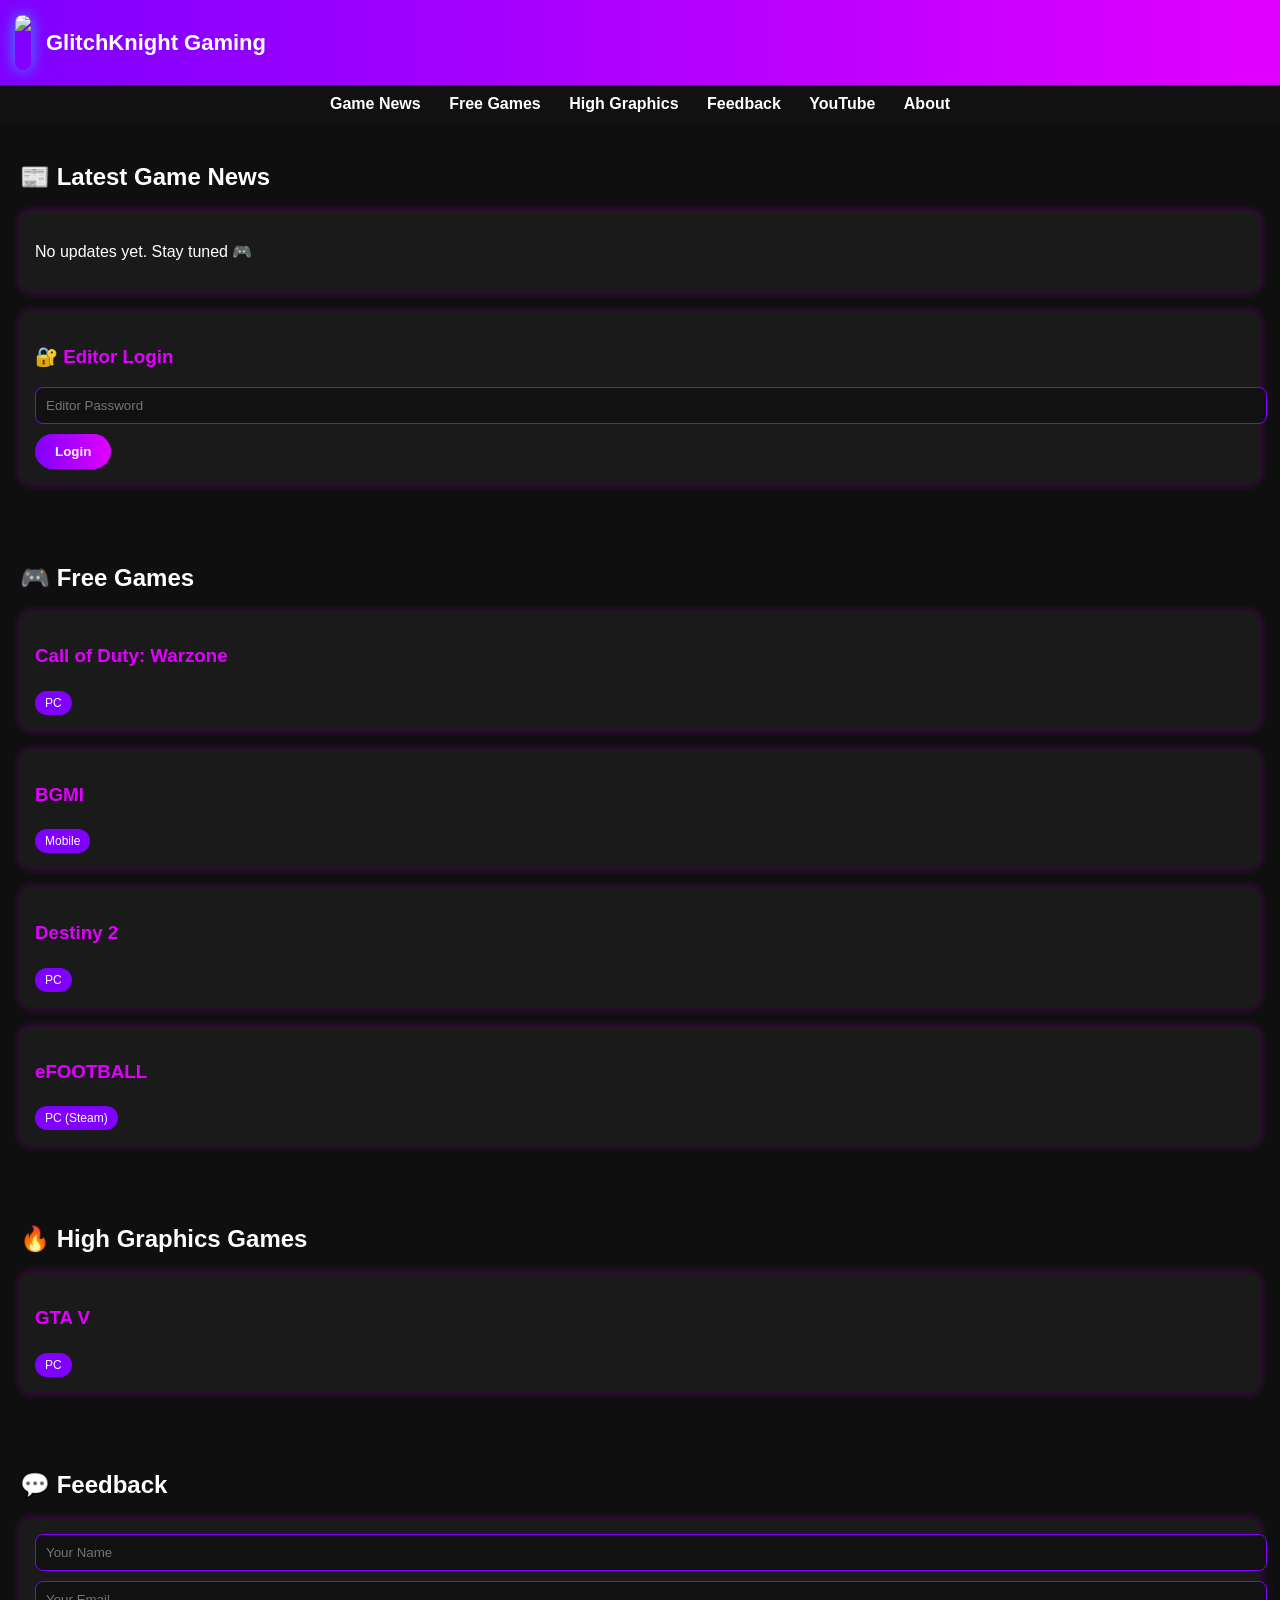
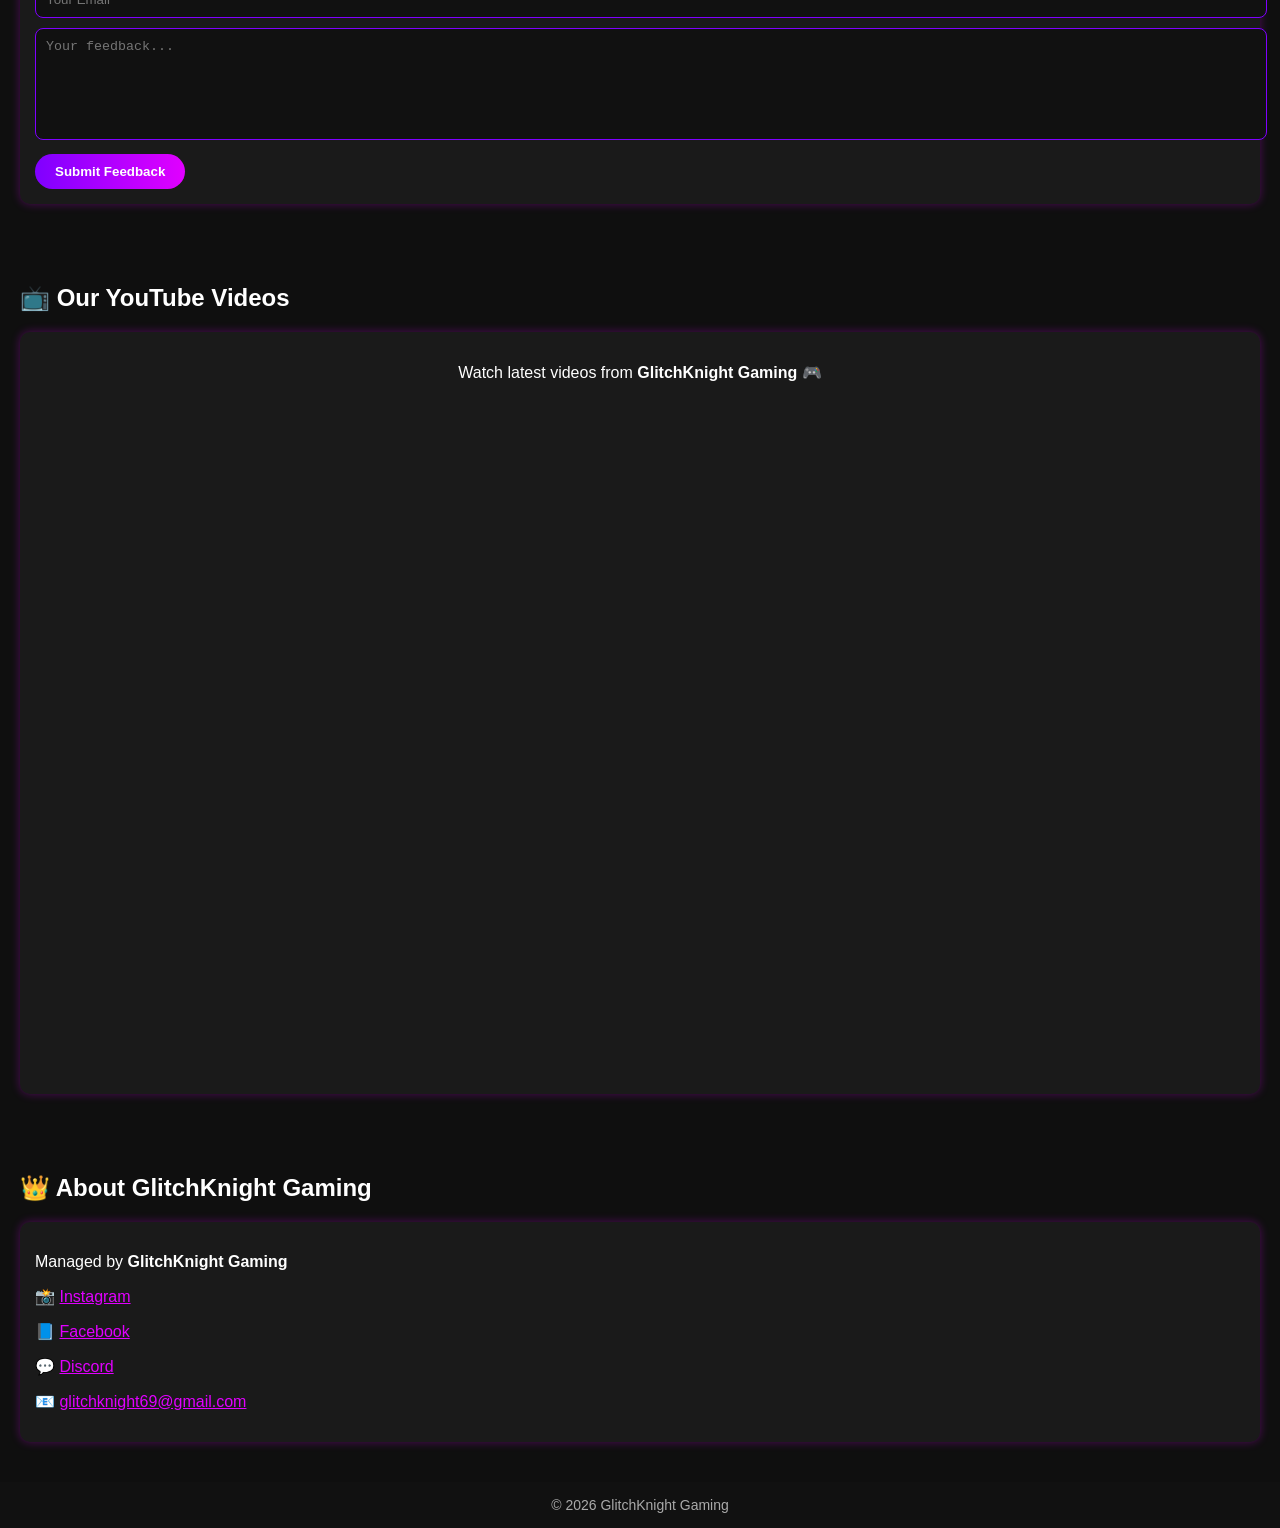
==== index.html @ bc0265fa "Add files via upload" ====
<!DOCTYPE html>
<html lang="en">
<head>
  <meta charset="UTF-8">
  <title>GlitchKnight Gaming | Free High Graphics Games</title>
  <meta name="viewport" content="width=device-width, initial-scale=1.0">

  <style>
    body {
      margin: 0;
      font-family: Arial, Helvetica, sans-serif;
      background: #0f0f0f;
      color: #ffffff;
    }

    header {
      background: linear-gradient(90deg, #7f00ff, #e100ff);
      padding: 15px;
      display: flex;
      align-items: center;
      gap: 15px;
    }

    .logo {
      height: 55px;
      border-radius: 8px;
      box-shadow: 0 0 15px rgba(0,255,255,0.6);
    }

    header h1 {
      font-size: 22px;
    }

    nav {
      background: #111;
      padding: 10px;
      text-align: center;
    }

    nav a {
      color: #fff;
      margin: 0 12px;
      text-decoration: none;
      font-weight: bold;
    }

    nav a:hover {
      color: #e100ff;
    }

    section {
      padding: 20px;
    }

    .card {
      background: #1a1a1a;
      border-radius: 10px;
      padding: 15px;
      margin-bottom: 20px;
      box-shadow: 0 0 10px rgba(225,0,255,0.3);
    }

    .card h3 {
      color: #e100ff;
    }

    .tag {
      display: inline-block;
      background: #7f00ff;
      padding: 5px 10px;
      border-radius: 20px;
      font-size: 12px;
      margin-top: 5px;
    }

    input, textarea {
      width: 100%;
      padding: 10px;
      margin-bottom: 10px;
      border-radius: 8px;
      border: 1px solid #7f00ff;
      background: #111;
      color: #fff;
    }

    textarea {
      resize: none;
      height: 90px;
    }

    button {
      padding: 10px 20px;
      background: linear-gradient(90deg, #7f00ff, #e100ff);
      border: none;
      border-radius: 25px;
      color: #fff;
      font-weight: bold;
      cursor: pointer;
    }

    footer {
      background: #111;
      text-align: center;
      padding: 15px;
      font-size: 14px;
      color: #aaa;
    }
  </style>
</head>

<body>

<header>
  <img src="logo.png" class="logo" >
  <h1>GlitchKnight Gaming</h1>
</header>

<nav>
  <a href="#news">Game News</a>
  <a href="#free">Free Games</a>
  <a href="#high">High Graphics</a>
  <a href="#feedback">Feedback</a>
  <a href="#youtube">YouTube</a>
  <a href="#about">About</a>
</nav>

<!-- GAME NEWS -->
<section id="news">
  <h2>📰 Latest Game News</h2>

  <div class="card">
    <p id="newsText">No updates yet. Stay tuned 🎮</p>
  </div>

  <div class="card" id="editorLogin">
    <h3>🔐 Editor Login</h3>
    <input type="password" id="editorPassword" placeholder="Editor Password">
    <button onclick="checkEditor()">Login</button>
  </div>

  <div class="card" id="editorPanel" style="display:none;">
    <h3>✏️ Update Game News</h3>
    <textarea id="newsInput" placeholder="Write update..."></textarea>
    <button onclick="updateNews()">Update</button>
  </div>
</section>

<!-- FREE GAMES -->
<section id="free">
  <h2>🎮 Free Games</h2>

  <div class="card"><h3>Call of Duty: Warzone</h3><span class="tag">PC</span></div>
  <div class="card"><h3>BGMI</h3><span class="tag">Mobile</span></div>
  <div class="card"><h3>Destiny 2</h3><span class="tag">PC</span></div>
  <div class="card"><h3>eFOOTBALL</h3><span class="tag">PC (Steam)</span></div>
</section>

<!-- HIGH GRAPHICS -->
<section id="high">
  <h2>🔥 High Graphics Games</h2>
  <div class="card"><h3>GTA V</h3><span class="tag">PC</span></div>
</section>

<!-- FEEDBACK -->
<section id="feedback">
  <h2>💬 Feedback</h2>
  <div class="card">
    <input id="fbName" placeholder="Your Name">
    <input id="fbEmail" placeholder="Your Email">
    <textarea id="fbMessage" placeholder="Your feedback..."></textarea>
    <button onclick="submitFeedback()">Submit Feedback</button>
  </div>
</section>

<!-- YOUTUBE VIDEOS -->
<section id="youtube">
  <h2>📺 Our YouTube Videos</h2>

  <div class="card" style="text-align:center;">
    <p>Watch latest videos from <b>GlitchKnight Gaming</b> 🎮</p>

    <div style="position:relative;padding-bottom:56.25%;height:0;overflow:hidden;border-radius:10px;">
      <iframe
        src="https://www.youtube.com/embed/VIDEO_ID_HERE"
        style="position:absolute;top:0;left:0;width:100%;height:100%;border:0;"
        allowfullscreen>
      </iframe>
    </div>

  </div>
</section>


<!-- ABOUT -->
<section id="about">
  <h2>👑 About GlitchKnight Gaming</h2>
  <div class="card">
    <p>Managed by <b>GlitchKnight Gaming</b></p>
    <p>📸 <a href="https://www.instagram.com/glitchknight_gaming69" target="_blank" style="color:#e100ff;">Instagram</a></p>
    <p>📘 <a href="https://www.facebook.com/share/1EyqeJh2Mr/" target="_blank" style="color:#e100ff;">Facebook</a></p>
    <p>💬 <a href="https://discord.gg/zVZMFgwSg" target="_blank" style="color:#e100ff;">Discord</a></p>
    <p>📧 <a href="mailto:glitchknight69@gmail.com" style="color:#e100ff;">glitchknight69@gmail.com</a></p>
  </div>
</section>

<footer>
  © 2026 GlitchKnight Gaming
</footer>

<script>
const EDITOR_PASSWORD = "glitchknight123";

document.getElementById("newsText").innerText =
  localStorage.getItem("gameNews") || "No updates yet. Stay tuned 🎮";

function checkEditor() {
  if (editorPassword.value === EDITOR_PASSWORD) {
    editorLogin.style.display = "none";
    editorPanel.style.display = "block";
    alert("Editor access granted 👑");
  } else alert("Wrong password ❌");
}

function updateNews() {
  if (!newsInput.value.trim()) return alert("Write something!");
  localStorage.setItem("gameNews", newsInput.value);
  newsText.innerText = newsInput.value;
  newsInput.value = "";
}

function submitFeedback() {
  if (!fbName.value || !fbMessage.value) return alert("Fill required fields!");
  let fb = JSON.parse(localStorage.getItem("feedback")) || [];
  fb.push({name: fbName.value, email: fbEmail.value, msg: fbMessage.value});
  localStorage.setItem("feedback", JSON.stringify(fb));
  fbName.value = fbEmail.value = fbMessage.value = "";
  alert("Thanks for feedback ❤️🎮");
}
</script>

</body>
</html>
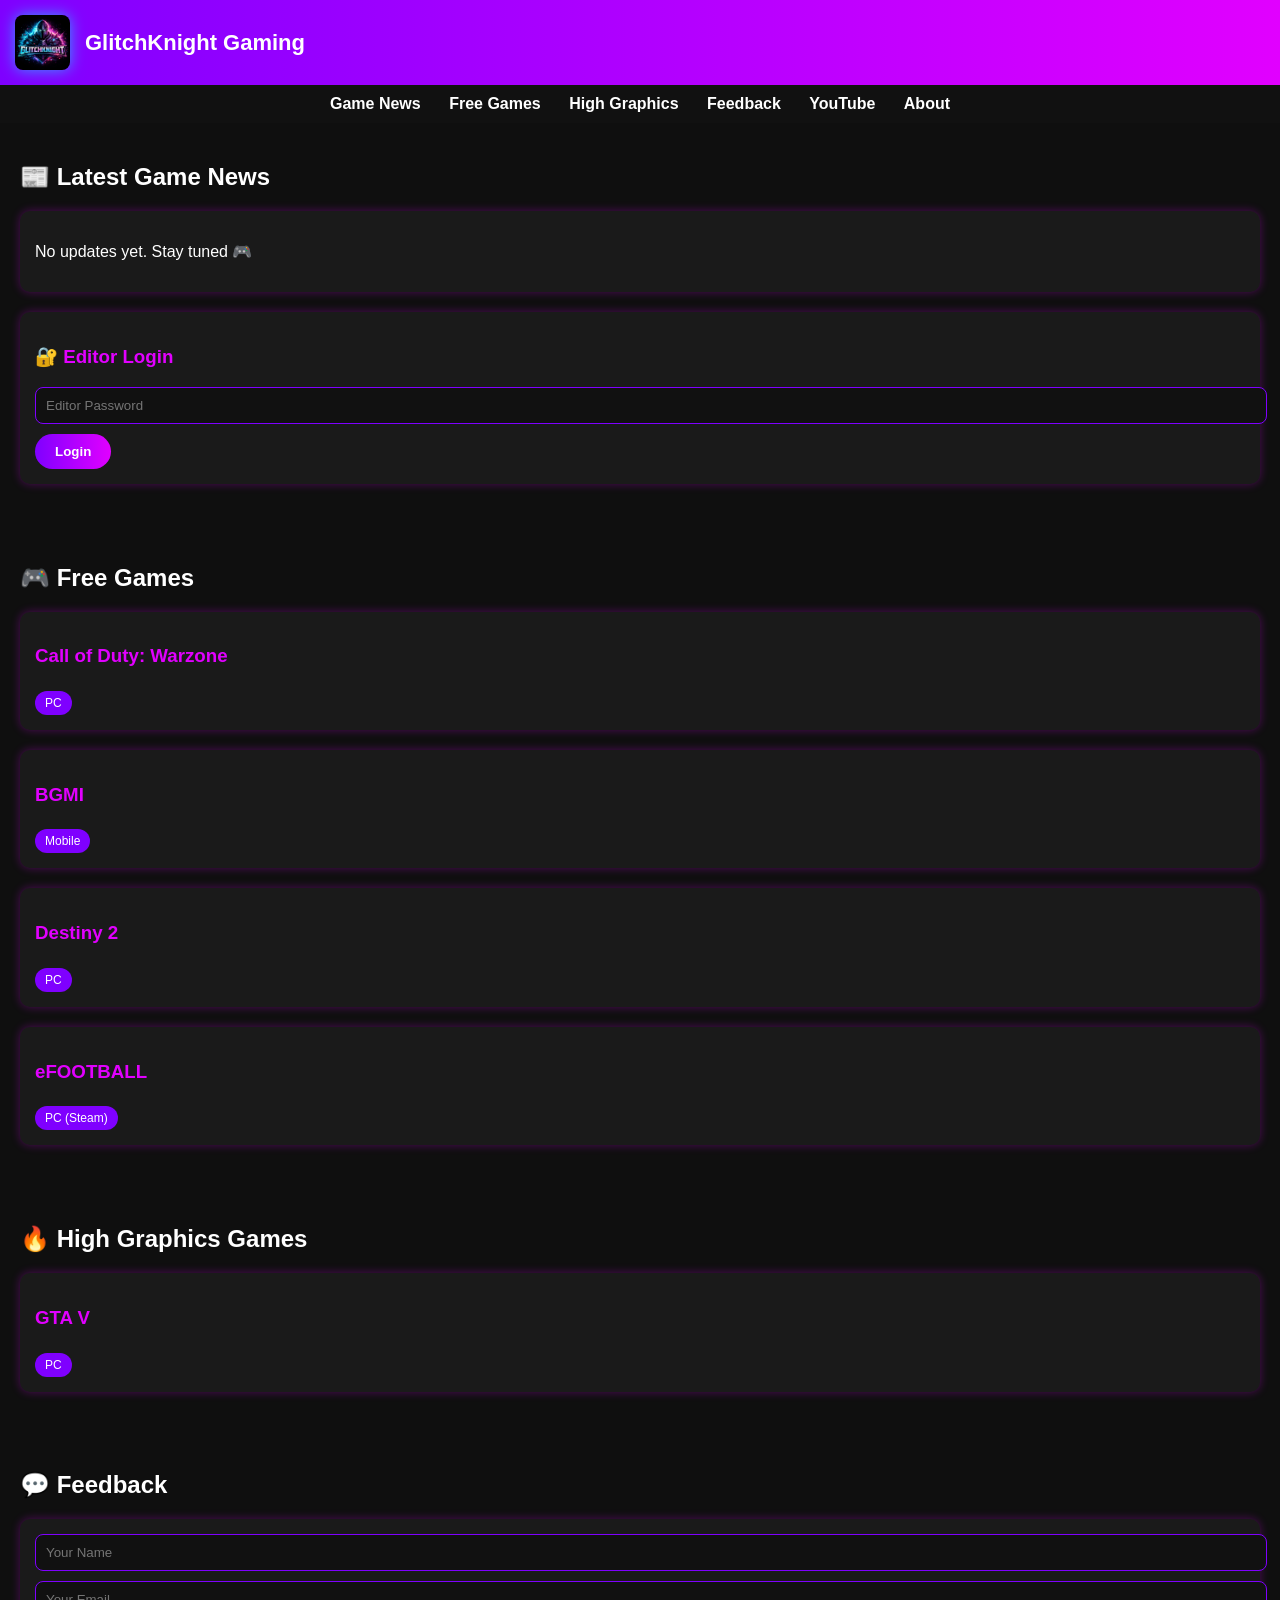
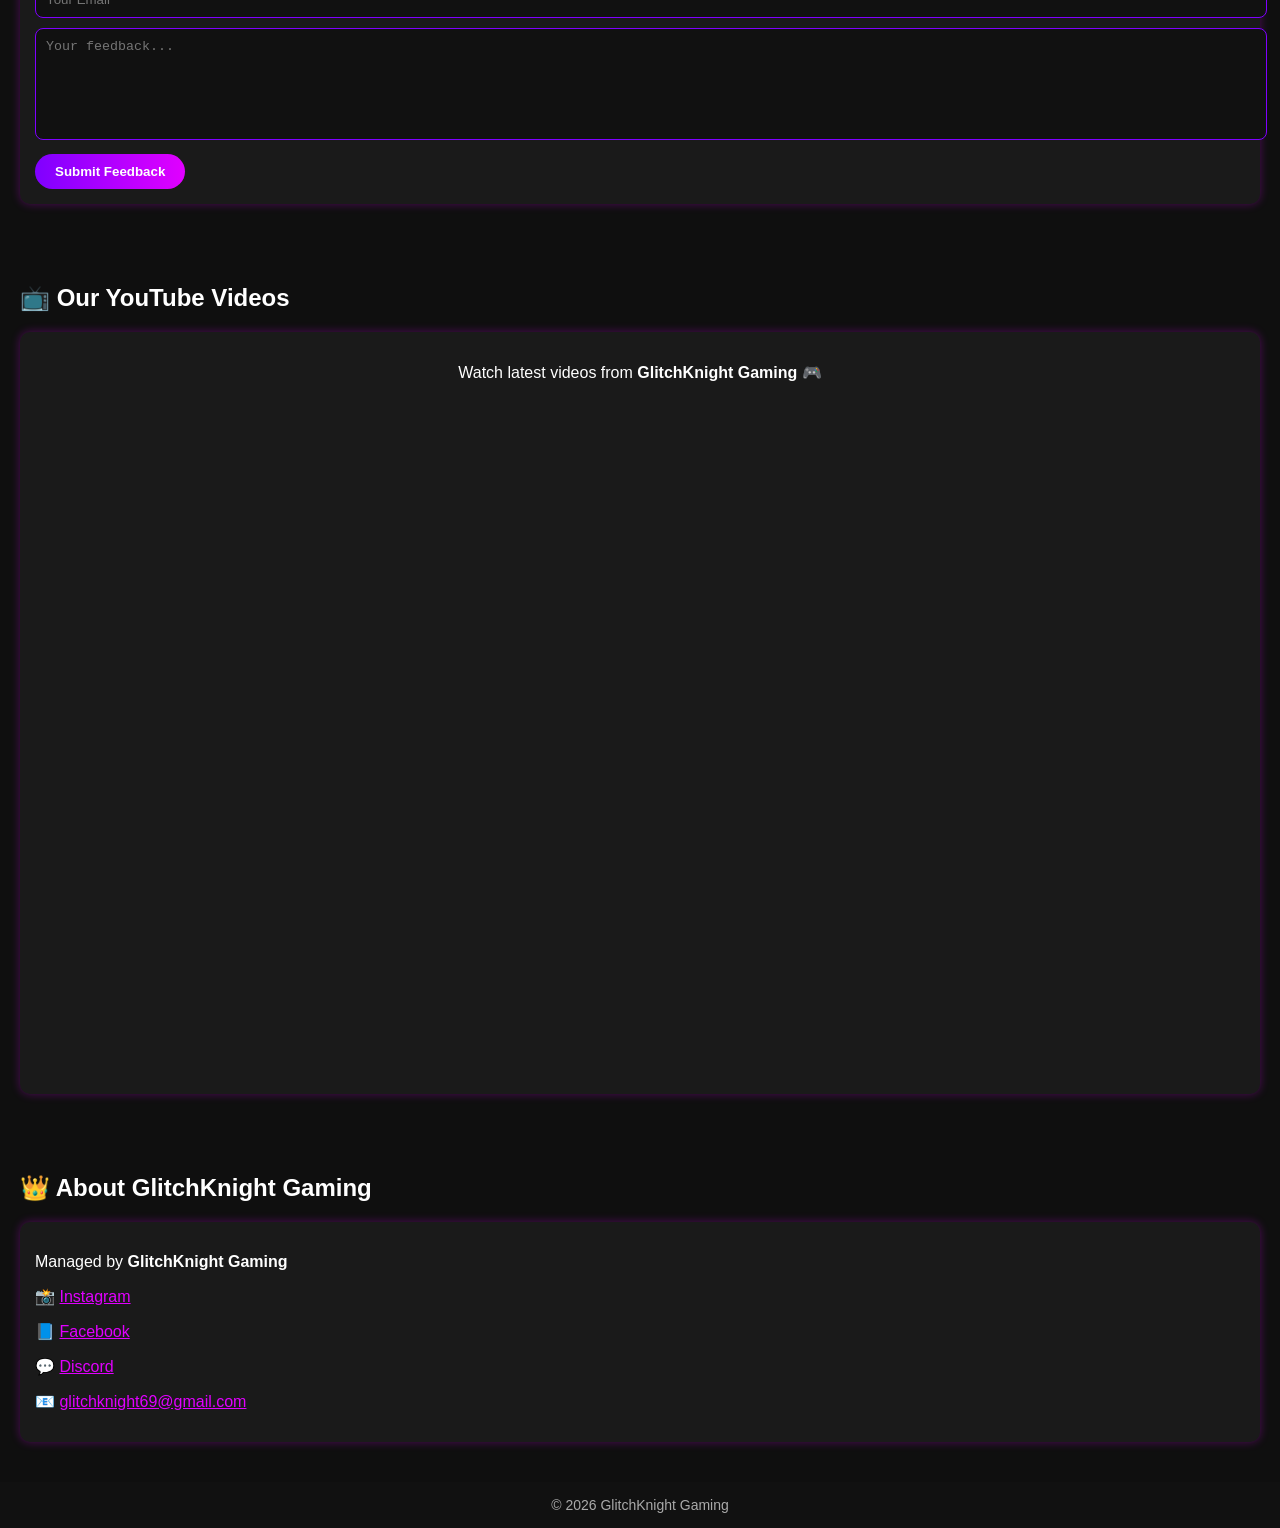
==== commit a7353426: "Fix header logo image path and sizing" ====
--- a/index.html
+++ b/index.html
@@ -1,242 +1,244 @@
-<!DOCTYPE html>
-<html lang="en">
-<head>
-  <meta charset="UTF-8">
-  <title>GlitchKnight Gaming | Free High Graphics Games</title>
-  <meta name="viewport" content="width=device-width, initial-scale=1.0">
-
-  <style>
-    body {
-      margin: 0;
-      font-family: Arial, Helvetica, sans-serif;
-      background: #0f0f0f;
-      color: #ffffff;
-    }
-
-    header {
-      background: linear-gradient(90deg, #7f00ff, #e100ff);
-      padding: 15px;
-      display: flex;
-      align-items: center;
-      gap: 15px;
-    }
-
-    .logo {
-      height: 55px;
-      border-radius: 8px;
-      box-shadow: 0 0 15px rgba(0,255,255,0.6);
-    }
-
-    header h1 {
-      font-size: 22px;
-    }
-
-    nav {
-      background: #111;
-      padding: 10px;
-      text-align: center;
-    }
-
-    nav a {
-      color: #fff;
-      margin: 0 12px;
-      text-decoration: none;
-      font-weight: bold;
-    }
-
-    nav a:hover {
-      color: #e100ff;
-    }
-
-    section {
-      padding: 20px;
-    }
-
-    .card {
-      background: #1a1a1a;
-      border-radius: 10px;
-      padding: 15px;
-      margin-bottom: 20px;
-      box-shadow: 0 0 10px rgba(225,0,255,0.3);
-    }
-
-    .card h3 {
-      color: #e100ff;
-    }
-
-    .tag {
-      display: inline-block;
-      background: #7f00ff;
-      padding: 5px 10px;
-      border-radius: 20px;
-      font-size: 12px;
-      margin-top: 5px;
-    }
-
-    input, textarea {
-      width: 100%;
-      padding: 10px;
-      margin-bottom: 10px;
-      border-radius: 8px;
-      border: 1px solid #7f00ff;
-      background: #111;
-      color: #fff;
-    }
-
-    textarea {
-      resize: none;
-      height: 90px;
-    }
-
-    button {
-      padding: 10px 20px;
-      background: linear-gradient(90deg, #7f00ff, #e100ff);
-      border: none;
-      border-radius: 25px;
-      color: #fff;
-      font-weight: bold;
-      cursor: pointer;
-    }
-
-    footer {
-      background: #111;
-      text-align: center;
-      padding: 15px;
-      font-size: 14px;
-      color: #aaa;
-    }
-  </style>
-</head>
-
-<body>
-
-<header>
-  <img src="logo.png" class="logo" >
-  <h1>GlitchKnight Gaming</h1>
-</header>
-
-<nav>
-  <a href="#news">Game News</a>
-  <a href="#free">Free Games</a>
-  <a href="#high">High Graphics</a>
-  <a href="#feedback">Feedback</a>
-  <a href="#youtube">YouTube</a>
-  <a href="#about">About</a>
-</nav>
-
-<!-- GAME NEWS -->
-<section id="news">
-  <h2>📰 Latest Game News</h2>
-
-  <div class="card">
-    <p id="newsText">No updates yet. Stay tuned 🎮</p>
-  </div>
-
-  <div class="card" id="editorLogin">
-    <h3>🔐 Editor Login</h3>
-    <input type="password" id="editorPassword" placeholder="Editor Password">
-    <button onclick="checkEditor()">Login</button>
-  </div>
-
-  <div class="card" id="editorPanel" style="display:none;">
-    <h3>✏️ Update Game News</h3>
-    <textarea id="newsInput" placeholder="Write update..."></textarea>
-    <button onclick="updateNews()">Update</button>
-  </div>
-</section>
-
-<!-- FREE GAMES -->
-<section id="free">
-  <h2>🎮 Free Games</h2>
-
-  <div class="card"><h3>Call of Duty: Warzone</h3><span class="tag">PC</span></div>
-  <div class="card"><h3>BGMI</h3><span class="tag">Mobile</span></div>
-  <div class="card"><h3>Destiny 2</h3><span class="tag">PC</span></div>
-  <div class="card"><h3>eFOOTBALL</h3><span class="tag">PC (Steam)</span></div>
-</section>
-
-<!-- HIGH GRAPHICS -->
-<section id="high">
-  <h2>🔥 High Graphics Games</h2>
-  <div class="card"><h3>GTA V</h3><span class="tag">PC</span></div>
-</section>
-
-<!-- FEEDBACK -->
-<section id="feedback">
-  <h2>💬 Feedback</h2>
-  <div class="card">
-    <input id="fbName" placeholder="Your Name">
-    <input id="fbEmail" placeholder="Your Email">
-    <textarea id="fbMessage" placeholder="Your feedback..."></textarea>
-    <button onclick="submitFeedback()">Submit Feedback</button>
-  </div>
-</section>
-
-<!-- YOUTUBE VIDEOS -->
-<section id="youtube">
-  <h2>📺 Our YouTube Videos</h2>
-
-  <div class="card" style="text-align:center;">
-    <p>Watch latest videos from <b>GlitchKnight Gaming</b> 🎮</p>
-
-    <div style="position:relative;padding-bottom:56.25%;height:0;overflow:hidden;border-radius:10px;">
-      <iframe
-        src="https://www.youtube.com/embed/VIDEO_ID_HERE"
-        style="position:absolute;top:0;left:0;width:100%;height:100%;border:0;"
-        allowfullscreen>
-      </iframe>
-    </div>
-
-  </div>
-</section>
-
-
-<!-- ABOUT -->
-<section id="about">
-  <h2>👑 About GlitchKnight Gaming</h2>
-  <div class="card">
-    <p>Managed by <b>GlitchKnight Gaming</b></p>
-    <p>📸 <a href="https://www.instagram.com/glitchknight_gaming69" target="_blank" style="color:#e100ff;">Instagram</a></p>
-    <p>📘 <a href="https://www.facebook.com/share/1EyqeJh2Mr/" target="_blank" style="color:#e100ff;">Facebook</a></p>
-    <p>💬 <a href="https://discord.gg/zVZMFgwSg" target="_blank" style="color:#e100ff;">Discord</a></p>
-    <p>📧 <a href="mailto:glitchknight69@gmail.com" style="color:#e100ff;">glitchknight69@gmail.com</a></p>
-  </div>
-</section>
-
-<footer>
-  © 2026 GlitchKnight Gaming
-</footer>
-
-<script>
-const EDITOR_PASSWORD = "glitchknight123";
-
-document.getElementById("newsText").innerText =
-  localStorage.getItem("gameNews") || "No updates yet. Stay tuned 🎮";
-
-function checkEditor() {
-  if (editorPassword.value === EDITOR_PASSWORD) {
-    editorLogin.style.display = "none";
-    editorPanel.style.display = "block";
-    alert("Editor access granted 👑");
-  } else alert("Wrong password ❌");
-}
-
-function updateNews() {
-  if (!newsInput.value.trim()) return alert("Write something!");
-  localStorage.setItem("gameNews", newsInput.value);
-  newsText.innerText = newsInput.value;
-  newsInput.value = "";
-}
-
-function submitFeedback() {
-  if (!fbName.value || !fbMessage.value) return alert("Fill required fields!");
-  let fb = JSON.parse(localStorage.getItem("feedback")) || [];
-  fb.push({name: fbName.value, email: fbEmail.value, msg: fbMessage.value});
-  localStorage.setItem("feedback", JSON.stringify(fb));
-  fbName.value = fbEmail.value = fbMessage.value = "";
-  alert("Thanks for feedback ❤️🎮");
-}
-</script>
-
-</body>
-</html>
+<!DOCTYPE html>
+<html lang="en">
+<head>
+  <meta charset="UTF-8">
+  <title>GlitchKnight Gaming | Free High Graphics Games</title>
+  <meta name="viewport" content="width=device-width, initial-scale=1.0">
+
+  <style>
+    body {
+      margin: 0;
+      font-family: Arial, Helvetica, sans-serif;
+      background: #0f0f0f;
+      color: #ffffff;
+    }
+
+    header {
+      background: linear-gradient(90deg, #7f00ff, #e100ff);
+      padding: 15px;
+      display: flex;
+      align-items: center;
+      gap: 15px;
+    }
+
+    .logo {
+      width: 55px;
+      height: 55px;
+      object-fit: cover;
+      border-radius: 8px;
+      box-shadow: 0 0 15px rgba(0,255,255,0.6);
+    }
+
+    header h1 {
+      font-size: 22px;
+    }
+
+    nav {
+      background: #111;
+      padding: 10px;
+      text-align: center;
+    }
+
+    nav a {
+      color: #fff;
+      margin: 0 12px;
+      text-decoration: none;
+      font-weight: bold;
+    }
+
+    nav a:hover {
+      color: #e100ff;
+    }
+
+    section {
+      padding: 20px;
+    }
+
+    .card {
+      background: #1a1a1a;
+      border-radius: 10px;
+      padding: 15px;
+      margin-bottom: 20px;
+      box-shadow: 0 0 10px rgba(225,0,255,0.3);
+    }
+
+    .card h3 {
+      color: #e100ff;
+    }
+
+    .tag {
+      display: inline-block;
+      background: #7f00ff;
+      padding: 5px 10px;
+      border-radius: 20px;
+      font-size: 12px;
+      margin-top: 5px;
+    }
+
+    input, textarea {
+      width: 100%;
+      padding: 10px;
+      margin-bottom: 10px;
+      border-radius: 8px;
+      border: 1px solid #7f00ff;
+      background: #111;
+      color: #fff;
+    }
+
+    textarea {
+      resize: none;
+      height: 90px;
+    }
+
+    button {
+      padding: 10px 20px;
+      background: linear-gradient(90deg, #7f00ff, #e100ff);
+      border: none;
+      border-radius: 25px;
+      color: #fff;
+      font-weight: bold;
+      cursor: pointer;
+    }
+
+    footer {
+      background: #111;
+      text-align: center;
+      padding: 15px;
+      font-size: 14px;
+      color: #aaa;
+    }
+  </style>
+</head>
+
+<body>
+
+<header>
+  <img src="logo.png.jpeg" class="logo" alt="GlitchKnight Gaming logo">
+  <h1>GlitchKnight Gaming</h1>
+</header>
+
+<nav>
+  <a href="#news">Game News</a>
+  <a href="#free">Free Games</a>
+  <a href="#high">High Graphics</a>
+  <a href="#feedback">Feedback</a>
+  <a href="#youtube">YouTube</a>
+  <a href="#about">About</a>
+</nav>
+
+<!-- GAME NEWS -->
+<section id="news">
+  <h2>📰 Latest Game News</h2>
+
+  <div class="card">
+    <p id="newsText">No updates yet. Stay tuned 🎮</p>
+  </div>
+
+  <div class="card" id="editorLogin">
+    <h3>🔐 Editor Login</h3>
+    <input type="password" id="editorPassword" placeholder="Editor Password">
+    <button onclick="checkEditor()">Login</button>
+  </div>
+
+  <div class="card" id="editorPanel" style="display:none;">
+    <h3>✏️ Update Game News</h3>
+    <textarea id="newsInput" placeholder="Write update..."></textarea>
+    <button onclick="updateNews()">Update</button>
+  </div>
+</section>
+
+<!-- FREE GAMES -->
+<section id="free">
+  <h2>🎮 Free Games</h2>
+
+  <div class="card"><h3>Call of Duty: Warzone</h3><span class="tag">PC</span></div>
+  <div class="card"><h3>BGMI</h3><span class="tag">Mobile</span></div>
+  <div class="card"><h3>Destiny 2</h3><span class="tag">PC</span></div>
+  <div class="card"><h3>eFOOTBALL</h3><span class="tag">PC (Steam)</span></div>
+</section>
+
+<!-- HIGH GRAPHICS -->
+<section id="high">
+  <h2>🔥 High Graphics Games</h2>
+  <div class="card"><h3>GTA V</h3><span class="tag">PC</span></div>
+</section>
+
+<!-- FEEDBACK -->
+<section id="feedback">
+  <h2>💬 Feedback</h2>
+  <div class="card">
+    <input id="fbName" placeholder="Your Name">
+    <input id="fbEmail" placeholder="Your Email">
+    <textarea id="fbMessage" placeholder="Your feedback..."></textarea>
+    <button onclick="submitFeedback()">Submit Feedback</button>
+  </div>
+</section>
+
+<!-- YOUTUBE VIDEOS -->
+<section id="youtube">
+  <h2>📺 Our YouTube Videos</h2>
+
+  <div class="card" style="text-align:center;">
+    <p>Watch latest videos from <b>GlitchKnight Gaming</b> 🎮</p>
+
+    <div style="position:relative;padding-bottom:56.25%;height:0;overflow:hidden;border-radius:10px;">
+      <iframe
+        src="https://www.youtube.com/embed/VIDEO_ID_HERE"
+        style="position:absolute;top:0;left:0;width:100%;height:100%;border:0;"
+        allowfullscreen>
+      </iframe>
+    </div>
+
+  </div>
+</section>
+
+
+<!-- ABOUT -->
+<section id="about">
+  <h2>👑 About GlitchKnight Gaming</h2>
+  <div class="card">
+    <p>Managed by <b>GlitchKnight Gaming</b></p>
+    <p>📸 <a href="https://www.instagram.com/glitchknight_gaming69" target="_blank" style="color:#e100ff;">Instagram</a></p>
+    <p>📘 <a href="https://www.facebook.com/share/1EyqeJh2Mr/" target="_blank" style="color:#e100ff;">Facebook</a></p>
+    <p>💬 <a href="https://discord.gg/zVZMFgwSg" target="_blank" style="color:#e100ff;">Discord</a></p>
+    <p>📧 <a href="mailto:glitchknight69@gmail.com" style="color:#e100ff;">glitchknight69@gmail.com</a></p>
+  </div>
+</section>
+
+<footer>
+  © 2026 GlitchKnight Gaming
+</footer>
+
+<script>
+const EDITOR_PASSWORD = "glitchknight123";
+
+document.getElementById("newsText").innerText =
+  localStorage.getItem("gameNews") || "No updates yet. Stay tuned 🎮";
+
+function checkEditor() {
+  if (editorPassword.value === EDITOR_PASSWORD) {
+    editorLogin.style.display = "none";
+    editorPanel.style.display = "block";
+    alert("Editor access granted 👑");
+  } else alert("Wrong password ❌");
+}
+
+function updateNews() {
+  if (!newsInput.value.trim()) return alert("Write something!");
+  localStorage.setItem("gameNews", newsInput.value);
+  newsText.innerText = newsInput.value;
+  newsInput.value = "";
+}
+
+function submitFeedback() {
+  if (!fbName.value || !fbMessage.value) return alert("Fill required fields!");
+  let fb = JSON.parse(localStorage.getItem("feedback")) || [];
+  fb.push({name: fbName.value, email: fbEmail.value, msg: fbMessage.value});
+  localStorage.setItem("feedback", JSON.stringify(fb));
+  fbName.value = fbEmail.value = fbMessage.value = "";
+  alert("Thanks for feedback ❤️🎮");
+}
+</script>
+
+</body>
+</html>
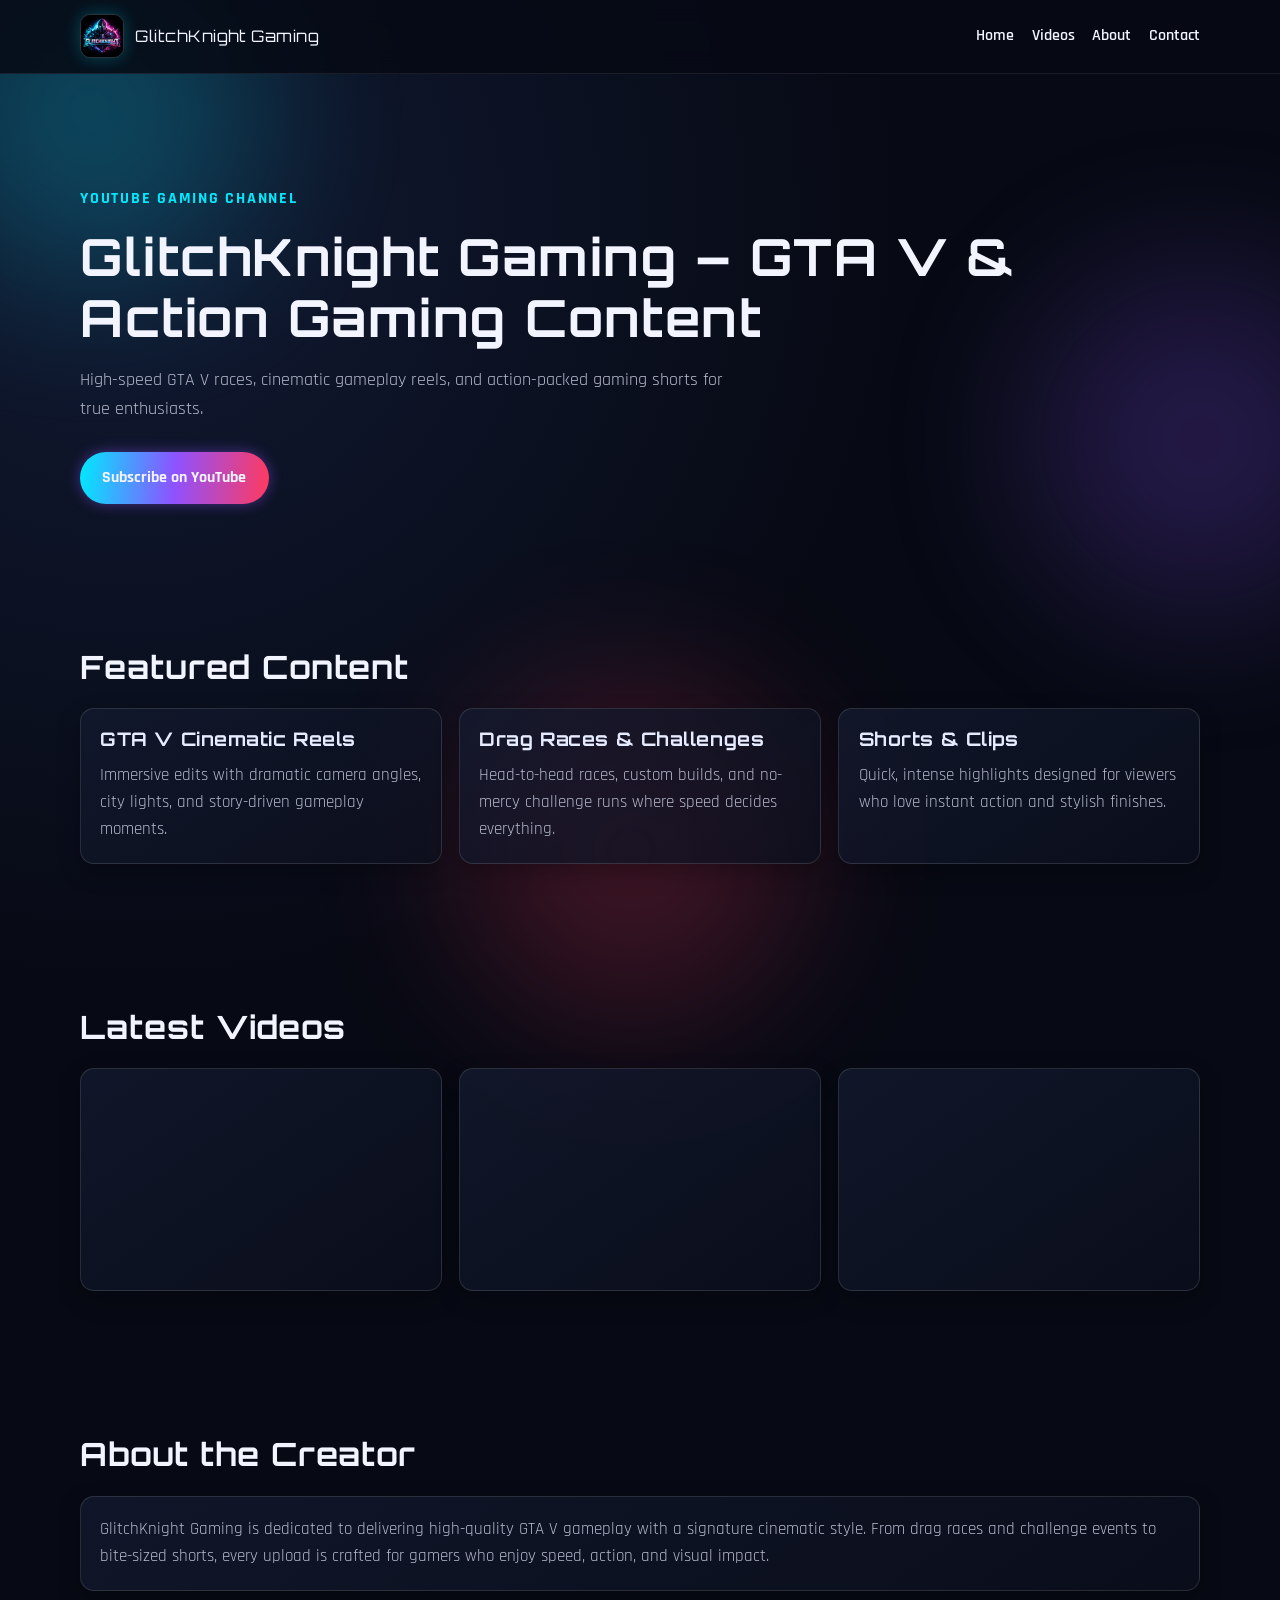
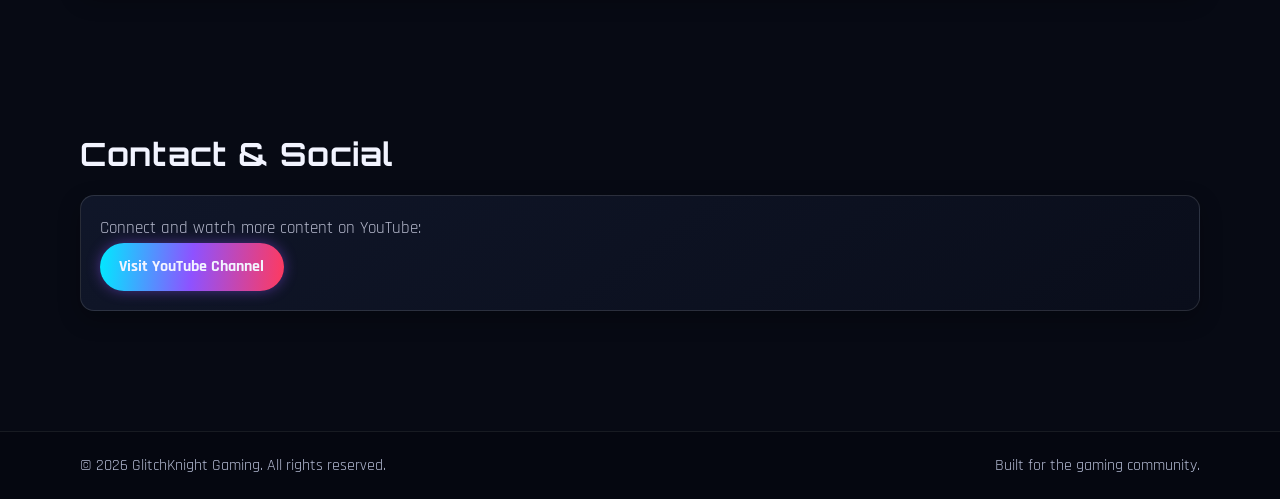
==== commit eb63cf78: "Redesign homepage with esports-style gaming layout" ====
--- a/index.html
+++ b/index.html
@@ -2,243 +2,119 @@
 <html lang="en">
 <head>
   <meta charset="UTF-8">
-  <title>GlitchKnight Gaming | Free High Graphics Games</title>
   <meta name="viewport" content="width=device-width, initial-scale=1.0">
+  <meta name="description" content="GlitchKnight Gaming - GTA V gameplay, cinematic reels, racing challenges, and gaming shorts.">
+  <title>GlitchKnight Gaming | GTA V & Action Gaming Content</title>
 
-  <style>
-    body {
-      margin: 0;
-      font-family: Arial, Helvetica, sans-serif;
-      background: #0f0f0f;
-      color: #ffffff;
-    }
+  <!-- Google Fonts for a modern esports style -->
+  <link rel="preconnect" href="https://fonts.googleapis.com">
+  <link rel="preconnect" href="https://fonts.gstatic.com" crossorigin>
+  <link href="https://fonts.googleapis.com/css2?family=Orbitron:wght@500;700;800&family=Rajdhani:wght@400;500;600;700&display=swap" rel="stylesheet">
 
-    header {
-      background: linear-gradient(90deg, #7f00ff, #e100ff);
-      padding: 15px;
-      display: flex;
-      align-items: center;
-      gap: 15px;
-    }
+  <!-- Main stylesheet -->
+  <link rel="stylesheet" href="style.css">
+</head>
+<body>
+  <!-- Background glow decorations -->
+  <div class="bg-glow bg-glow-cyan" aria-hidden="true"></div>
+  <div class="bg-glow bg-glow-purple" aria-hidden="true"></div>
+  <div class="bg-glow bg-glow-red" aria-hidden="true"></div>
 
-    .logo {
-      width: 55px;
-      height: 55px;
-      object-fit: cover;
-      border-radius: 8px;
-      box-shadow: 0 0 15px rgba(0,255,255,0.6);
-    }
+  <!-- Navbar -->
+  <header class="site-header" id="home">
+    <nav class="navbar container" aria-label="Primary navigation">
+      <a href="#home" class="brand" aria-label="GlitchKnight Gaming Home">
+        <img src="logo.png.jpeg" alt="GlitchKnight Gaming logo" class="brand-logo">
+        <span>GlitchKnight Gaming</span>
+      </a>
 
-    header h1 {
-      font-size: 22px;
-    }
+      <ul class="nav-links">
+        <li><a href="#home">Home</a></li>
+        <li><a href="#videos">Videos</a></li>
+        <li><a href="#about">About</a></li>
+        <li><a href="#contact">Contact</a></li>
+      </ul>
+    </nav>
+  </header>
 
-    nav {
-      background: #111;
-      padding: 10px;
-      text-align: center;
-    }
+  <main>
+    <!-- Hero -->
+    <section class="hero container section-gap" aria-label="Hero section">
+      <p class="eyebrow">YouTube Gaming Channel</p>
+      <h1>GlitchKnight Gaming – GTA V &amp; Action Gaming Content</h1>
+      <p class="hero-subtitle">
+        High-speed GTA V races, cinematic gameplay reels, and action-packed gaming shorts for true enthusiasts.
+      </p>
+      <a href="https://www.youtube.com/" target="_blank" rel="noopener noreferrer" class="cta-btn">
+        Subscribe on YouTube
+      </a>
+    </section>
 
-    nav a {
-      color: #fff;
-      margin: 0 12px;
-      text-decoration: none;
-      font-weight: bold;
-    }
+    <!-- Featured Content -->
+    <section class="container section-gap" aria-labelledby="featured-title">
+      <h2 id="featured-title">Featured Content</h2>
+      <div class="card-grid">
+        <article class="feature-card">
+          <h3>GTA V Cinematic Reels</h3>
+          <p>Immersive edits with dramatic camera angles, city lights, and story-driven gameplay moments.</p>
+        </article>
+        <article class="feature-card">
+          <h3>Drag Races &amp; Challenges</h3>
+          <p>Head-to-head races, custom builds, and no-mercy challenge runs where speed decides everything.</p>
+        </article>
+        <article class="feature-card">
+          <h3>Shorts &amp; Clips</h3>
+          <p>Quick, intense highlights designed for viewers who love instant action and stylish finishes.</p>
+        </article>
+      </div>
+    </section>
 
-    nav a:hover {
-      color: #e100ff;
-    }
+    <!-- Latest Videos -->
+    <section class="container section-gap" id="videos" aria-labelledby="videos-title">
+      <h2 id="videos-title">Latest Videos</h2>
+      <div class="video-grid">
+        <div class="video-card">
+          <iframe src="https://www.youtube.com/embed/dQw4w9WgXcQ" title="GTA V cinematic reel" loading="lazy" allowfullscreen></iframe>
+        </div>
+        <div class="video-card">
+          <iframe src="https://www.youtube.com/embed/aqz-KE-bpKQ" title="Racing challenge video" loading="lazy" allowfullscreen></iframe>
+        </div>
+        <div class="video-card">
+          <iframe src="https://www.youtube.com/embed/3JZ_D3ELwOQ" title="Gaming shorts compilation" loading="lazy" allowfullscreen></iframe>
+        </div>
+      </div>
+    </section>
 
-    section {
-      padding: 20px;
-    }
+    <!-- About -->
+    <section class="container section-gap" id="about" aria-labelledby="about-title">
+      <h2 id="about-title">About the Creator</h2>
+      <div class="about-panel">
+        <p>
+          GlitchKnight Gaming is dedicated to delivering high-quality GTA V gameplay with a signature cinematic style.
+          From drag races and challenge events to bite-sized shorts, every upload is crafted for gamers who enjoy
+          speed, action, and visual impact.
+        </p>
+      </div>
+    </section>
 
-    .card {
-      background: #1a1a1a;
-      border-radius: 10px;
-      padding: 15px;
-      margin-bottom: 20px;
-      box-shadow: 0 0 10px rgba(225,0,255,0.3);
-    }
+    <!-- Contact -->
+    <section class="container section-gap" id="contact" aria-labelledby="contact-title">
+      <h2 id="contact-title">Contact &amp; Social</h2>
+      <div class="contact-panel">
+        <p>Connect and watch more content on YouTube:</p>
+        <a href="https://www.youtube.com/" target="_blank" rel="noopener noreferrer" class="cta-btn cta-small">
+          Visit YouTube Channel
+        </a>
+      </div>
+    </section>
+  </main>
 
-    .card h3 {
-      color: #e100ff;
-    }
-
-    .tag {
-      display: inline-block;
-      background: #7f00ff;
-      padding: 5px 10px;
-      border-radius: 20px;
-      font-size: 12px;
-      margin-top: 5px;
-    }
-
-    input, textarea {
-      width: 100%;
-      padding: 10px;
-      margin-bottom: 10px;
-      border-radius: 8px;
-      border: 1px solid #7f00ff;
-      background: #111;
-      color: #fff;
-    }
-
-    textarea {
-      resize: none;
-      height: 90px;
-    }
-
-    button {
-      padding: 10px 20px;
-      background: linear-gradient(90deg, #7f00ff, #e100ff);
-      border: none;
-      border-radius: 25px;
-      color: #fff;
-      font-weight: bold;
-      cursor: pointer;
-    }
-
-    footer {
-      background: #111;
-      text-align: center;
-      padding: 15px;
-      font-size: 14px;
-      color: #aaa;
-    }
-  </style>
-</head>
-
-<body>
-
-<header>
-  <img src="logo.png.jpeg" class="logo" alt="GlitchKnight Gaming logo">
-  <h1>GlitchKnight Gaming</h1>
-</header>
-
-<nav>
-  <a href="#news">Game News</a>
-  <a href="#free">Free Games</a>
-  <a href="#high">High Graphics</a>
-  <a href="#feedback">Feedback</a>
-  <a href="#youtube">YouTube</a>
-  <a href="#about">About</a>
-</nav>
-
-<!-- GAME NEWS -->
-<section id="news">
-  <h2>📰 Latest Game News</h2>
-
-  <div class="card">
-    <p id="newsText">No updates yet. Stay tuned 🎮</p>
-  </div>
-
-  <div class="card" id="editorLogin">
-    <h3>🔐 Editor Login</h3>
-    <input type="password" id="editorPassword" placeholder="Editor Password">
-    <button onclick="checkEditor()">Login</button>
-  </div>
-
-  <div class="card" id="editorPanel" style="display:none;">
-    <h3>✏️ Update Game News</h3>
-    <textarea id="newsInput" placeholder="Write update..."></textarea>
-    <button onclick="updateNews()">Update</button>
-  </div>
-</section>
-
-<!-- FREE GAMES -->
-<section id="free">
-  <h2>🎮 Free Games</h2>
-
-  <div class="card"><h3>Call of Duty: Warzone</h3><span class="tag">PC</span></div>
-  <div class="card"><h3>BGMI</h3><span class="tag">Mobile</span></div>
-  <div class="card"><h3>Destiny 2</h3><span class="tag">PC</span></div>
-  <div class="card"><h3>eFOOTBALL</h3><span class="tag">PC (Steam)</span></div>
-</section>
-
-<!-- HIGH GRAPHICS -->
-<section id="high">
-  <h2>🔥 High Graphics Games</h2>
-  <div class="card"><h3>GTA V</h3><span class="tag">PC</span></div>
-</section>
-
-<!-- FEEDBACK -->
-<section id="feedback">
-  <h2>💬 Feedback</h2>
-  <div class="card">
-    <input id="fbName" placeholder="Your Name">
-    <input id="fbEmail" placeholder="Your Email">
-    <textarea id="fbMessage" placeholder="Your feedback..."></textarea>
-    <button onclick="submitFeedback()">Submit Feedback</button>
-  </div>
-</section>
-
-<!-- YOUTUBE VIDEOS -->
-<section id="youtube">
-  <h2>📺 Our YouTube Videos</h2>
-
-  <div class="card" style="text-align:center;">
-    <p>Watch latest videos from <b>GlitchKnight Gaming</b> 🎮</p>
-
-    <div style="position:relative;padding-bottom:56.25%;height:0;overflow:hidden;border-radius:10px;">
-      <iframe
-        src="https://www.youtube.com/embed/VIDEO_ID_HERE"
-        style="position:absolute;top:0;left:0;width:100%;height:100%;border:0;"
-        allowfullscreen>
-      </iframe>
+  <!-- Footer -->
+  <footer class="site-footer">
+    <div class="container footer-content">
+      <p>© 2026 GlitchKnight Gaming. All rights reserved.</p>
+      <p>Built for the gaming community.</p>
     </div>
-
-  </div>
-</section>
-
-
-<!-- ABOUT -->
-<section id="about">
-  <h2>👑 About GlitchKnight Gaming</h2>
-  <div class="card">
-    <p>Managed by <b>GlitchKnight Gaming</b></p>
-    <p>📸 <a href="https://www.instagram.com/glitchknight_gaming69" target="_blank" style="color:#e100ff;">Instagram</a></p>
-    <p>📘 <a href="https://www.facebook.com/share/1EyqeJh2Mr/" target="_blank" style="color:#e100ff;">Facebook</a></p>
-    <p>💬 <a href="https://discord.gg/zVZMFgwSg" target="_blank" style="color:#e100ff;">Discord</a></p>
-    <p>📧 <a href="mailto:glitchknight69@gmail.com" style="color:#e100ff;">glitchknight69@gmail.com</a></p>
-  </div>
-</section>
-
-<footer>
-  © 2026 GlitchKnight Gaming
-</footer>
-
-<script>
-const EDITOR_PASSWORD = "glitchknight123";
-
-document.getElementById("newsText").innerText =
-  localStorage.getItem("gameNews") || "No updates yet. Stay tuned 🎮";
-
-function checkEditor() {
-  if (editorPassword.value === EDITOR_PASSWORD) {
-    editorLogin.style.display = "none";
-    editorPanel.style.display = "block";
-    alert("Editor access granted 👑");
-  } else alert("Wrong password ❌");
-}
-
-function updateNews() {
-  if (!newsInput.value.trim()) return alert("Write something!");
-  localStorage.setItem("gameNews", newsInput.value);
-  newsText.innerText = newsInput.value;
-  newsInput.value = "";
-}
-
-function submitFeedback() {
-  if (!fbName.value || !fbMessage.value) return alert("Fill required fields!");
-  let fb = JSON.parse(localStorage.getItem("feedback")) || [];
-  fb.push({name: fbName.value, email: fbEmail.value, msg: fbMessage.value});
-  localStorage.setItem("feedback", JSON.stringify(fb));
-  fbName.value = fbEmail.value = fbMessage.value = "";
-  alert("Thanks for feedback ❤️🎮");
-}
-</script>
-
+  </footer>
 </body>
 </html>
--- a/style.css
+++ b/style.css
@@ -0,0 +1,317 @@
+:root {
+  --bg: #070a14;
+  --bg-soft: #0f1424;
+  --text: #f2f4ff;
+  --muted: #b4b8cb;
+  --cyan: #00eaff;
+  --purple: #8e52ff;
+  --red: #ff3a5e;
+  --card-border: rgba(255, 255, 255, 0.12);
+}
+
+* {
+  box-sizing: border-box;
+}
+
+html {
+  scroll-behavior: smooth;
+}
+
+body {
+  margin: 0;
+  min-height: 100vh;
+  font-family: "Rajdhani", system-ui, -apple-system, Segoe UI, Roboto, sans-serif;
+  background: radial-gradient(circle at 10% 10%, #111a33, var(--bg) 35%), var(--bg);
+  color: var(--text);
+  line-height: 1.6;
+  position: relative;
+  overflow-x: hidden;
+}
+
+h1,
+h2,
+h3,
+.brand span {
+  font-family: "Orbitron", sans-serif;
+  letter-spacing: 0.03em;
+  line-height: 1.2;
+}
+
+h1 {
+  font-size: clamp(1.9rem, 4vw, 3.2rem);
+  margin: 0 0 1rem;
+}
+
+h2 {
+  font-size: clamp(1.4rem, 3vw, 2rem);
+  margin: 0 0 1.4rem;
+}
+
+.container {
+  width: min(1120px, 92%);
+  margin: 0 auto;
+}
+
+.section-gap {
+  padding: 4.5rem 0;
+}
+
+.bg-glow {
+  position: fixed;
+  width: 340px;
+  height: 340px;
+  border-radius: 50%;
+  filter: blur(80px);
+  z-index: -1;
+  opacity: 0.22;
+  pointer-events: none;
+}
+
+.bg-glow-cyan {
+  background: var(--cyan);
+  top: -60px;
+  left: -80px;
+}
+
+.bg-glow-purple {
+  background: var(--purple);
+  top: 30%;
+  right: -90px;
+}
+
+.bg-glow-red {
+  background: var(--red);
+  bottom: -120px;
+  left: 36%;
+}
+
+.site-header {
+  position: sticky;
+  top: 0;
+  z-index: 20;
+  background: rgba(7, 10, 20, 0.85);
+  backdrop-filter: blur(12px);
+  border-bottom: 1px solid rgba(255, 255, 255, 0.08);
+}
+
+.navbar {
+  display: flex;
+  align-items: center;
+  justify-content: space-between;
+  padding: 0.9rem 0;
+  gap: 1.2rem;
+}
+
+.brand {
+  display: inline-flex;
+  align-items: center;
+  gap: 0.7rem;
+  color: var(--text);
+  text-decoration: none;
+}
+
+.brand-logo {
+  width: 44px;
+  height: 44px;
+  border-radius: 10px;
+  object-fit: cover;
+  border: 1px solid rgba(255, 255, 255, 0.15);
+  box-shadow: 0 0 16px rgba(0, 234, 255, 0.25);
+}
+
+.brand span {
+  font-size: clamp(0.9rem, 2vw, 1rem);
+}
+
+.nav-links {
+  list-style: none;
+  display: flex;
+  gap: 1.1rem;
+  margin: 0;
+  padding: 0;
+}
+
+.nav-links a {
+  color: var(--text);
+  text-decoration: none;
+  font-weight: 600;
+  font-size: 1.02rem;
+  position: relative;
+  padding-bottom: 0.3rem;
+}
+
+/* Animated navbar underline */
+.nav-links a::after {
+  content: "";
+  position: absolute;
+  left: 0;
+  bottom: 0;
+  width: 100%;
+  height: 2px;
+  transform: scaleX(0);
+  transform-origin: right;
+  transition: transform 0.35s ease;
+  background: linear-gradient(90deg, var(--cyan), var(--purple), var(--red));
+}
+
+.nav-links a:hover::after,
+.nav-links a:focus-visible::after {
+  transform: scaleX(1);
+  transform-origin: left;
+}
+
+.hero {
+  padding-top: 6rem;
+}
+
+.eyebrow {
+  color: var(--cyan);
+  font-weight: 700;
+  text-transform: uppercase;
+  letter-spacing: 0.11em;
+  margin-bottom: 0.9rem;
+}
+
+.hero-subtitle {
+  max-width: 650px;
+  color: var(--muted);
+  font-size: 1.15rem;
+  margin: 0 0 1.8rem;
+}
+
+.cta-btn {
+  display: inline-flex;
+  align-items: center;
+  justify-content: center;
+  text-decoration: none;
+  color: var(--text);
+  font-weight: 700;
+  border-radius: 999px;
+  padding: 0.8rem 1.4rem;
+  background: linear-gradient(95deg, var(--cyan), var(--purple), var(--red));
+  transition: transform 0.25s ease, box-shadow 0.25s ease, filter 0.25s ease;
+  box-shadow: 0 0 14px rgba(142, 82, 255, 0.45);
+}
+
+/* Neon glow effect for main buttons */
+.cta-btn:hover,
+.cta-btn:focus-visible {
+  transform: translateY(-2px);
+  filter: brightness(1.08);
+  box-shadow: 0 0 24px rgba(0, 234, 255, 0.45), 0 0 28px rgba(255, 58, 94, 0.35);
+}
+
+.cta-small {
+  padding: 0.7rem 1.2rem;
+}
+
+.card-grid,
+.video-grid {
+  display: grid;
+  grid-template-columns: repeat(3, minmax(0, 1fr));
+  gap: 1.1rem;
+}
+
+.feature-card,
+.video-card,
+.about-panel,
+.contact-panel {
+  background: linear-gradient(145deg, rgba(20, 27, 48, 0.75), rgba(12, 16, 30, 0.72));
+  border: 1px solid var(--card-border);
+  border-radius: 14px;
+  padding: 1.2rem;
+  box-shadow: 0 8px 22px rgba(0, 0, 0, 0.28);
+}
+
+/* Card lift animation */
+.feature-card {
+  transition: transform 0.28s ease, border-color 0.28s ease, box-shadow 0.28s ease;
+}
+
+.feature-card:hover {
+  transform: translateY(-7px);
+  border-color: rgba(0, 234, 255, 0.45);
+  box-shadow: 0 12px 26px rgba(0, 0, 0, 0.35), 0 0 18px rgba(142, 82, 255, 0.25);
+}
+
+.feature-card h3 {
+  margin-top: 0;
+  margin-bottom: 0.7rem;
+  color: #e7ebff;
+}
+
+.feature-card p,
+.about-panel p,
+.contact-panel p {
+  margin: 0;
+  color: var(--muted);
+  font-size: 1.06rem;
+}
+
+.video-card {
+  padding: 0.7rem;
+}
+
+.video-card iframe {
+  width: 100%;
+  aspect-ratio: 16 / 9;
+  border: 0;
+  border-radius: 10px;
+}
+
+.site-footer {
+  margin-top: 3rem;
+  border-top: 1px solid rgba(255, 255, 255, 0.08);
+  background: rgba(5, 8, 16, 0.85);
+}
+
+.footer-content {
+  padding: 1.3rem 0;
+  display: flex;
+  justify-content: space-between;
+  gap: 1rem;
+  flex-wrap: wrap;
+}
+
+.footer-content p {
+  margin: 0;
+  color: #b3b9d2;
+}
+
+@media (max-width: 950px) {
+  .card-grid,
+  .video-grid {
+    grid-template-columns: repeat(2, minmax(0, 1fr));
+  }
+}
+
+@media (max-width: 700px) {
+  .navbar {
+    flex-direction: column;
+    align-items: flex-start;
+  }
+
+  .nav-links {
+    width: 100%;
+    justify-content: space-between;
+    flex-wrap: wrap;
+    gap: 0.65rem 1rem;
+  }
+
+  .section-gap {
+    padding: 3.5rem 0;
+  }
+
+  .hero {
+    padding-top: 4.5rem;
+  }
+
+  .card-grid,
+  .video-grid {
+    grid-template-columns: 1fr;
+  }
+
+  .hero-subtitle {
+    font-size: 1.04rem;
+  }
+}
